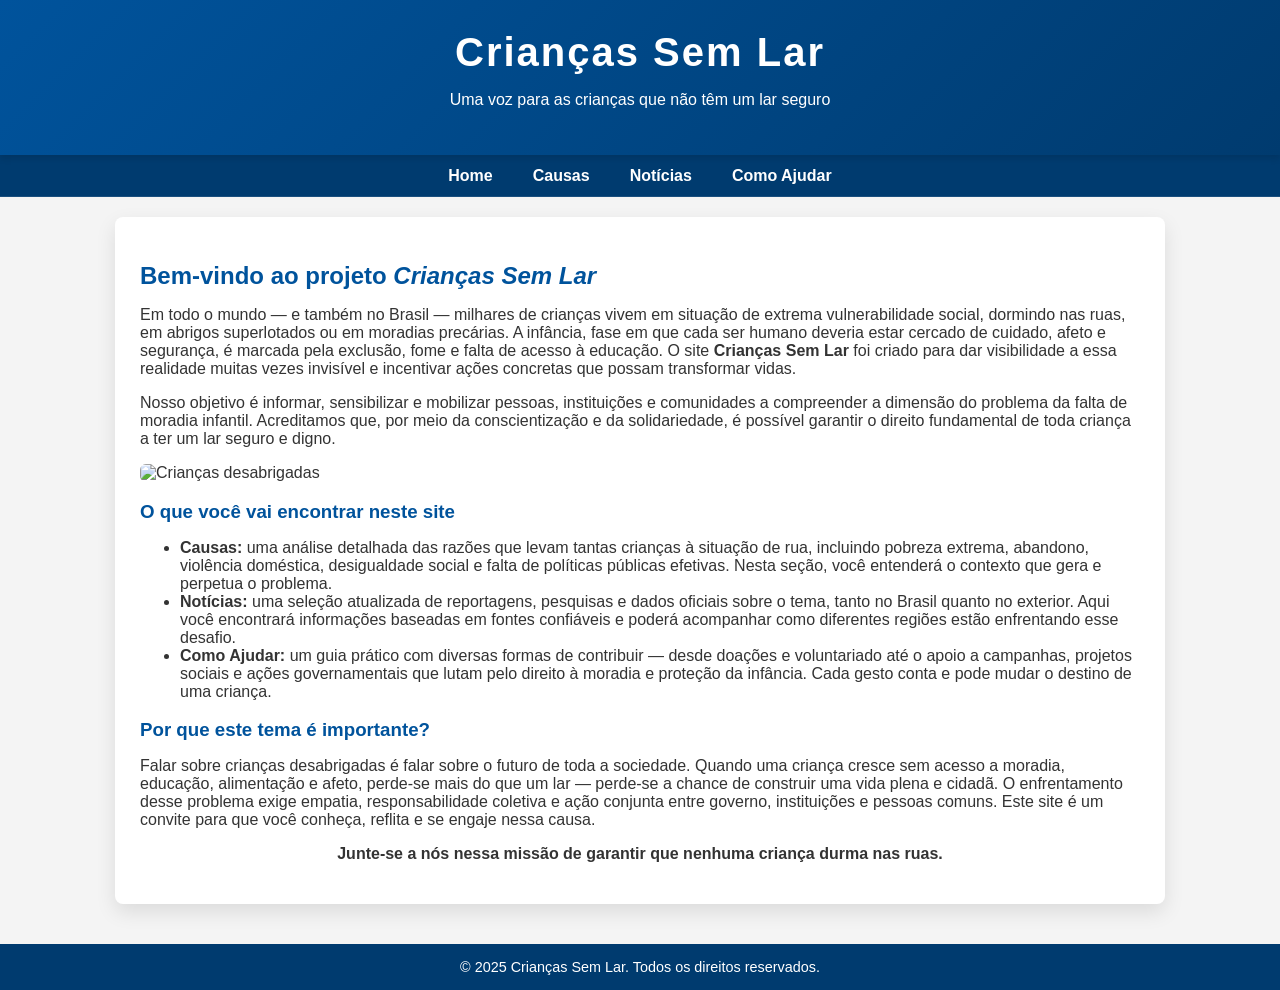
==== index.html @ c8fa72f8 "Site completo" ====
<!DOCTYPE html>
<html lang="pt-BR">
<head>
  <meta charset="UTF-8">
  <title>Crianças Sem Lar – Home</title>
  <link rel="stylesheet" href="styles.css">
</head>
<body>
  <header>
    <h1 class="thh">Crianças Sem Lar</h1>
    <p>Uma voz para as crianças que não têm um lar seguro</p>
  </header>

  <nav>
    <a href="index.html">Home</a>
    <a href="causas.html">Causas</a>
    <a href="noticias.html">Notícias</a>
    <a href="ajudar.html">Como Ajudar</a>
  </nav>

  <div class="container">
    <h2>Bem-vindo ao projeto <em>Crianças Sem Lar</em></h2>

    <p>
      Em todo o mundo — e também no Brasil — milhares de crianças vivem em situação de extrema vulnerabilidade social, 
      dormindo nas ruas, em abrigos superlotados ou em moradias precárias. A infância, fase em que cada ser humano 
      deveria estar cercado de cuidado, afeto e segurança, é marcada pela exclusão, fome e falta de acesso à educação.  
      O site <strong>Crianças Sem Lar</strong> foi criado para dar visibilidade a essa realidade muitas vezes invisível 
      e incentivar ações concretas que possam transformar vidas.
    </p>

    <p>
      Nosso objetivo é informar, sensibilizar e mobilizar pessoas, instituições e comunidades a compreender a dimensão 
      do problema da falta de moradia infantil. Acreditamos que, por meio da conscientização e da solidariedade, é 
      possível garantir o direito fundamental de toda criança a ter um lar seguro e digno.
    </p>

    <img class="responsive" src="https://www.sul21.com.br/wp-content/uploads/2015/10/20151005-jornal-sul21-9521cf051015-07.jpg" alt="Crianças desabrigadas">

    <h3>O que você vai encontrar neste site</h3>
    <ul>
      <li>
        <strong>Causas:</strong> uma análise detalhada das razões que levam tantas crianças à situação de rua, 
        incluindo pobreza extrema, abandono, violência doméstica, desigualdade social e falta de políticas públicas 
        efetivas. Nesta seção, você entenderá o contexto que gera e perpetua o problema.
      </li>

      <li>
        <strong>Notícias:</strong> uma seleção atualizada de reportagens, pesquisas e dados oficiais sobre o tema, 
        tanto no Brasil quanto no exterior. Aqui você encontrará informações baseadas em fontes confiáveis e 
        poderá acompanhar como diferentes regiões estão enfrentando esse desafio.
      </li>

      <li>
        <strong>Como Ajudar:</strong> um guia prático com diversas formas de contribuir — desde doações e 
        voluntariado até o apoio a campanhas, projetos sociais e ações governamentais que lutam pelo direito à moradia 
        e proteção da infância. Cada gesto conta e pode mudar o destino de uma criança.
      </li>
    </ul>

    <h3>Por que este tema é importante?</h3>
    <p>
      Falar sobre crianças desabrigadas é falar sobre o futuro de toda a sociedade. Quando uma criança cresce sem 
      acesso a moradia, educação, alimentação e afeto, perde-se mais do que um lar — perde-se a chance de construir 
      uma vida plena e cidadã. O enfrentamento desse problema exige empatia, responsabilidade coletiva e ação 
      conjunta entre governo, instituições e pessoas comuns.  
      Este site é um convite para que você conheça, reflita e se engaje nessa causa.
    </p>

    <p style="text-align:center;">
      <strong>Junte-se a nós nessa missão de garantir que nenhuma criança durma nas ruas.</strong>
    </p>
  </div>

  <footer class="footer">
    &copy; 2025 Crianças Sem Lar. Todos os direitos reservados.
  </footer>
</body>
</html>
---- styles.css ----
/* Reset básico e corpo */
body {
  margin: 0;
  font-family: 'Arial', sans-serif;
  background: #f4f4f4;
  color: #333;
}

/* Header aprimorado */
header {
  background: linear-gradient(135deg, #00539C, #003B6F);
  color: #fff;
  padding: 30px 20px;
  text-align: center;
  position: relative;
  box-shadow: 0 4px 6px rgba(0,0,0,0.1);
  transition: all 0.3s ease;
}

header h1 {
  margin: 0;
  font-size: 2.5em;
  letter-spacing: 2px;
}

.thh {
  font-family: 'Trebuchet MS', sans-serif;
color: #fff; }

/* Navegação mais elegante */
nav {
  display: flex;
  justify-content: center;
  background: #003B6F;
  padding: 12px 0;
  box-shadow: inset 0 -1px 0 rgba(255,255,255,0.1);
}

nav a {
  color: #fff;
  margin: 0 20px;
  text-decoration: none;
  font-weight: bold;
  position: relative;
  transition: color 0.3s ease;
}

nav a::after {
  content: '';
  display: block;
  width: 0;
  height: 2px;
  background: #FFD700;
  transition: width 0.3s;
  position: absolute;
  bottom: -4px;
  left: 0;
}

nav a:hover {
  color: #FFD700;
}

nav a:hover::after {
  width: 100%;
}

/* Container principal */
.container {
  width: 90%;
  max-width: 1000px;
  margin: 20px auto;
  background: #fff;
  padding: 25px;
  border-radius: 8px;
  box-shadow: 0 8px 20px rgba(0,0,0,0.1);
}

/* Títulos */
h1, h2, h3 {
  color: #00539C;
  margin-bottom: 15px;
}

/* Imagens responsivas */
img.responsive {
  width: 100%;
  height: auto;
  border-radius: 6px;
}

/* Footer */
.footer {
  background: #003B6F;
  color: #fff;
  text-align: center;
  padding: 15px 0;
  margin-top: 40px;
  font-size: 0.9em;
}

/* Botões */
.button {
  display: inline-block;
  padding: 12px 25px;
  background: #00539C;
  color: #fff;
  text-decoration: none;
  border-radius: 6px;
  font-weight: bold;
  transition: background 0.3s ease, transform 0.2s ease;
}

.button:hover {
  background: #003B6F;
  transform: translateY(-2px);
}
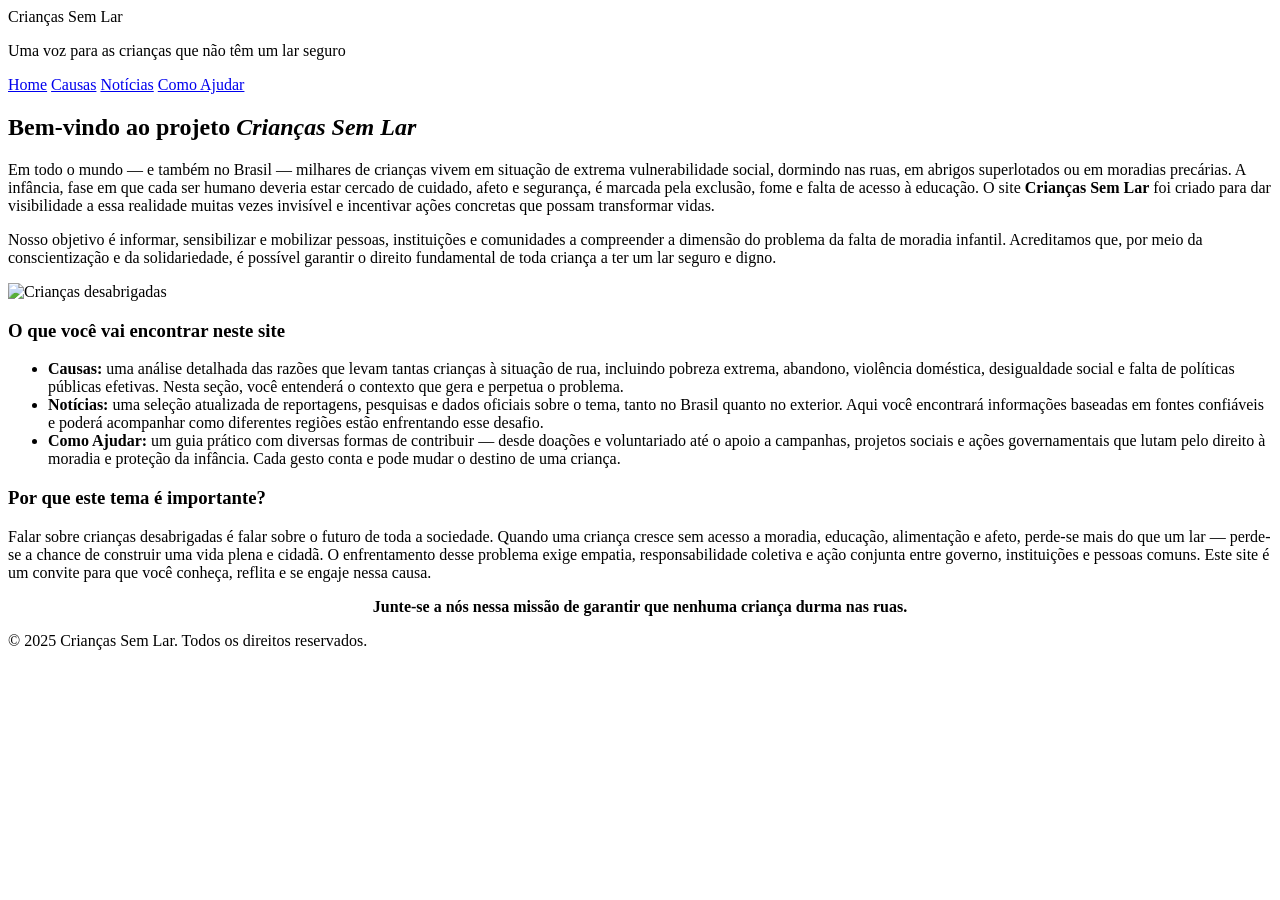
==== commit 7d028068: "Atualizações" ====
--- a/index.html
+++ b/index.html
@@ -3,7 +3,7 @@
 <head>
   <meta charset="UTF-8">
   <title>Crianças Sem Lar – Home</title>
-  <link rel="stylesheet" href="styles.css">
+  <link rel="stylesheet" href="styles.css
 </head>
 <body>
   <header>
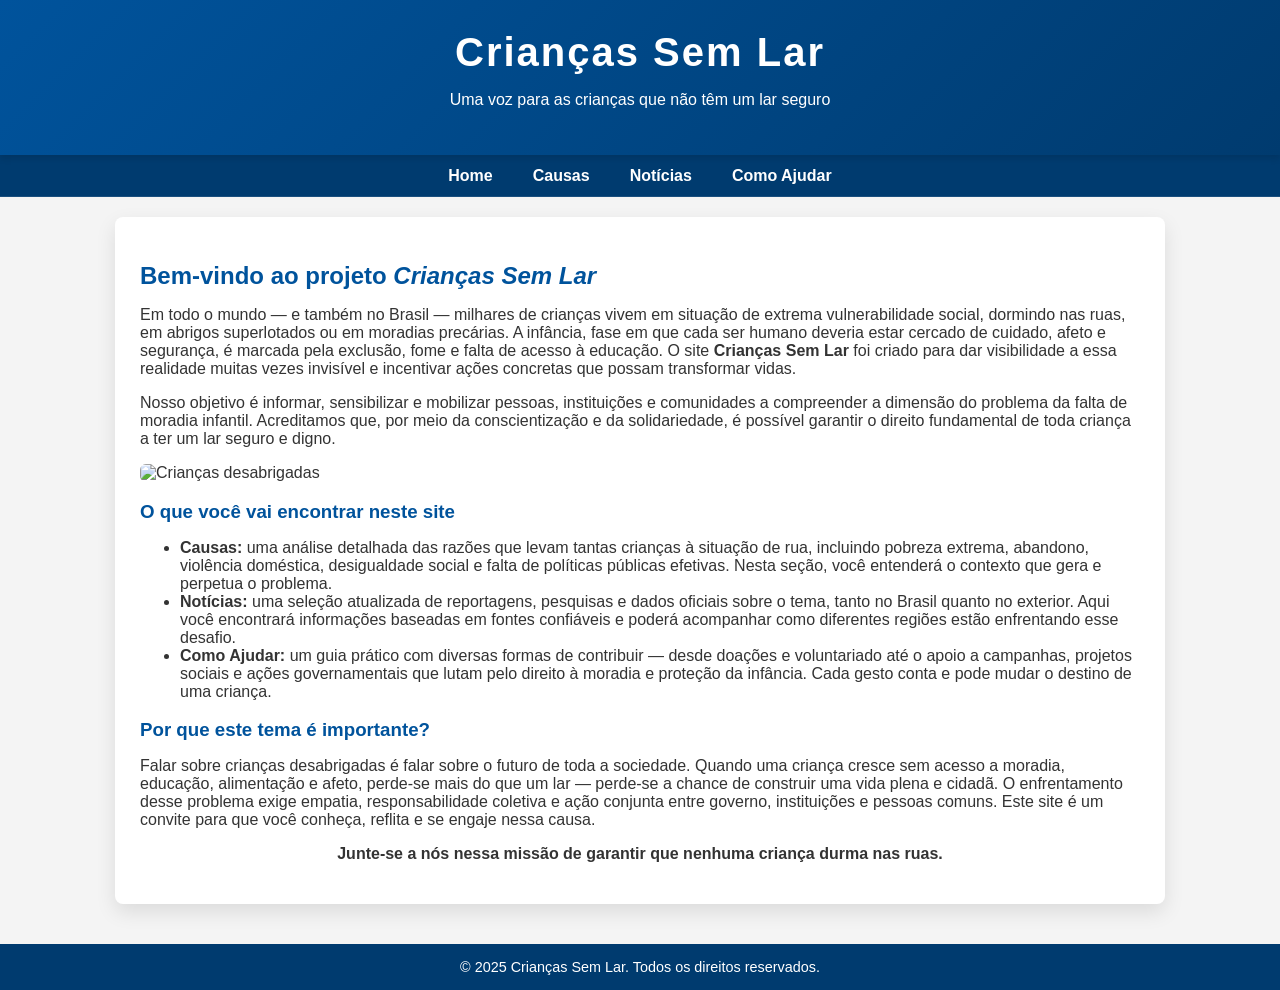
==== commit aca3b963: "." ====
--- a/index.html
+++ b/index.html
@@ -3,7 +3,7 @@
 <head>
   <meta charset="UTF-8">
   <title>Crianças Sem Lar – Home</title>
-  <link rel="stylesheet" href="styles.css
+  <link rel="stylesheet" href="styles.css">
 </head>
 <body>
   <header>
--- a/styles.css
+++ b/styles.css
@@ -0,0 +1,115 @@
+
+body {
+  margin: 0;
+  font-family: 'Arial', sans-serif;
+  background: #f4f4f4;
+  color: #333;
+}
+
+header {
+  background: linear-gradient(135deg, #00539C, #003B6F);
+  color: #fff;
+  padding: 30px 20px;
+  text-align: center;
+  position: relative;
+  box-shadow: 0 4px 6px rgba(0,0,0,0.1);
+  transition: all 0.3s ease;
+}
+
+header h1 {
+  margin: 0;
+  font-size: 2.5em;
+  letter-spacing: 2px;
+}
+
+.thh {
+  font-family: 'Trebuchet MS', sans-serif;
+color: #fff; }
+
+
+nav {
+  display: flex;
+  justify-content: center;
+  background: #003B6F;
+  padding: 12px 0;
+  box-shadow: inset 0 -1px 0 rgba(255,255,255,0.1);
+}
+
+nav a {
+  color: #fff;
+  margin: 0 20px;
+  text-decoration: none;
+  font-weight: bold;
+  position: relative;
+  transition: color 0.3s ease;
+}
+
+nav a::after {
+  content: '';
+  display: block;
+  width: 0;
+  height: 2px;
+  background: #FFD700;
+  transition: width 0.3s;
+  position: absolute;
+  bottom: -4px;
+  left: 0;
+}
+
+nav a:hover {
+  color: #FFD700;
+}
+
+nav a:hover::after {
+  width: 100%;
+}
+
+
+.container {
+  width: 90%;
+  max-width: 1000px;
+  margin: 20px auto;
+  background: #fff;
+  padding: 25px;
+  border-radius: 8px;
+  box-shadow: 0 8px 20px rgba(0,0,0,0.1);
+}
+
+
+h1, h2, h3 {
+  color: #00539C;
+  margin-bottom: 15px;
+}
+
+
+img.responsive {
+  width: 100%;
+  height: auto;
+  border-radius: 6px;
+}
+
+
+.footer {
+  background: #003B6F;
+  color: #fff;
+  text-align: center;
+  padding: 15px 0;
+  margin-top: 40px;
+  font-size: 0.9em;
+}
+
+.button {
+  display: inline-block;
+  padding: 12px 25px;
+  background: #00539C;
+  color: #fff;
+  text-decoration: none;
+  border-radius: 6px;
+  font-weight: bold;
+  transition: background 0.3s ease, transform 0.2s ease;
+}
+
+.button:hover {
+  background: #003B6F;
+  transform: translateY(-2px);
+}
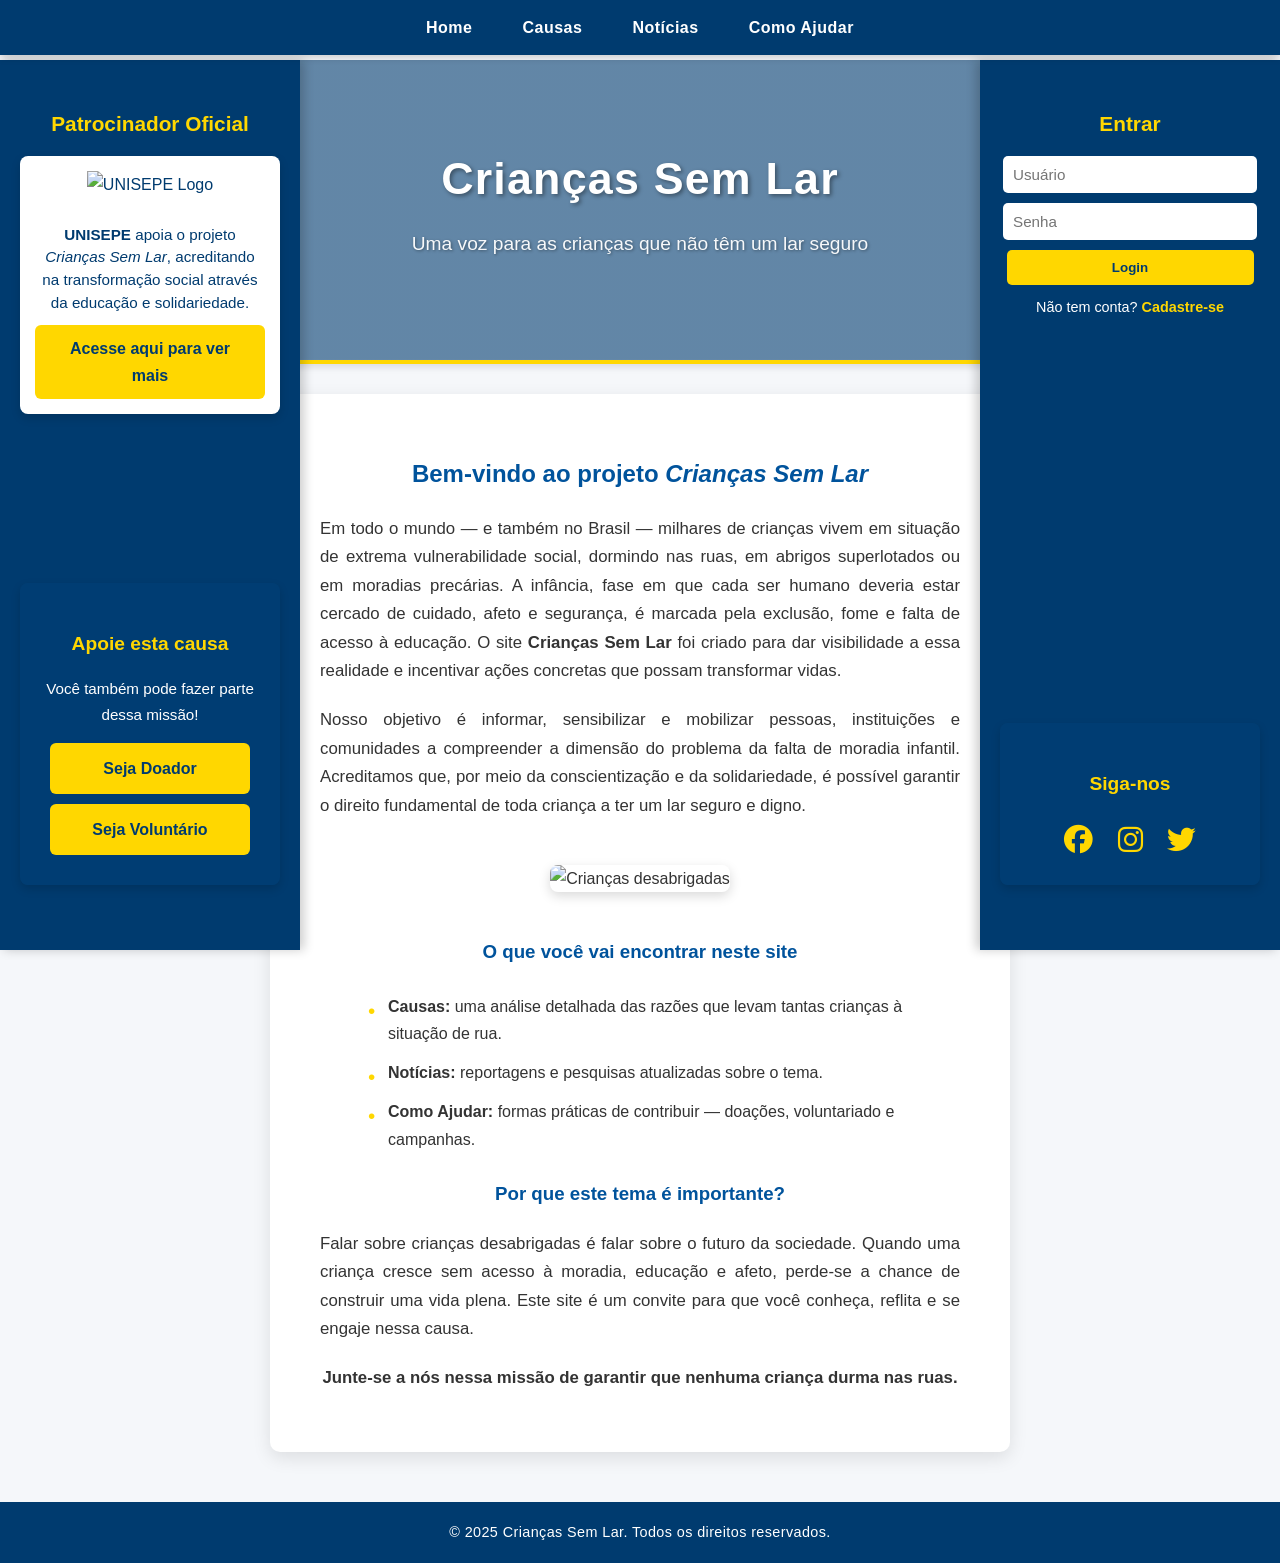
==== commit 953e0a7c: "Estagio 2 completo Criação de SIDEBAR DIR e ESQ, uma alteração nas centralizações devido as alteraçõ" ====
--- a/index.html
+++ b/index.html
@@ -2,31 +2,79 @@
 <html lang="pt-BR">
 <head>
   <meta charset="UTF-8">
-  <title>Crianças Sem Lar – Home</title>
+  <title>Crianças Sem Lar</title>
   <link rel="stylesheet" href="styles.css">
+
+  <!-- Favicon -->
+  <link rel="icon" type="image/png" href="favicon.png">
+  
+  <!-- Font Awesome para ícones de redes sociais -->
+  <link rel="stylesheet" href="https://cdnjs.cloudflare.com/ajax/libs/font-awesome/6.5.0/css/all.min.css">
 </head>
+
 <body>
-  <header>
-    <h1 class="thh">Crianças Sem Lar</h1>
-    <p>Uma voz para as crianças que não têm um lar seguro</p>
-  </header>
-
-  <nav>
+ <!-- ======= NAVBAR ======= -->
+  <nav class="navbar">
     <a href="index.html">Home</a>
     <a href="causas.html">Causas</a>
     <a href="noticias.html">Notícias</a>
     <a href="ajudar.html">Como Ajudar</a>
   </nav>
 
-  <div class="container">
+  <!-- ======= SIDEBAR ESQUERDA ======= -->
+  <div class="sidebar-left">
+    <div class="patrocinador-section">
+      <h3>Patrocinador Oficial</h3>
+      <div class="patrocinador-card">
+        <img src="https://portal.unisepe.com.br/wp-content/themes/unisepe/assets/images/logos/UNIVR.png" alt="UNISEPE Logo">
+        <p><strong>UNISEPE</strong> apoia o projeto <em>Crianças Sem Lar</em>, acreditando na transformação social através da educação e solidariedade.</p>
+        <a href="https://www.unisepe.com.br" target="_blank" class="btn-patrocinador">Acesse aqui para ver mais</a>
+      </div>
+    </div>
+
+    <div class="apoio-section">
+      <h4>Apoie esta causa</h4>
+      <p>Você também pode fazer parte dessa missão!</p>
+      <a href="doar.html" class="btn-apoio">Seja Doador</a>
+      <a href="voluntario.html" class="btn-apoio">Seja Voluntário</a>
+    </div>
+  </div>
+
+  <!-- ======= SIDEBAR DIREITA ======= -->
+  <div class="sidebar">
+    <div class="user-section">
+      <h3>Entrar</h3>
+      <form class="login-form">
+        <input type="text" placeholder="Usuário" required>
+        <input type="password" placeholder="Senha" required>
+        <button type="submit">Login</button>
+      </form>
+      <p class="cadastro-text">Não tem conta? <a href="cadastro.html">Cadastre-se</a></p>
+    </div>
+
+    <div class="social-section">
+      <h4>Siga-nos</h4>
+      <a href="#" class="social-icon"><i class="fab fa-facebook"></i></a>
+      <a href="#" class="social-icon"><i class="fab fa-instagram"></i></a>
+      <a href="#" class="social-icon"><i class="fab fa-twitter"></i></a>
+    </div>
+  </div>
+
+  <!-- ======= HEADER ======= -->
+  <header>
+    <h1 class="thh">Crianças Sem Lar</h1>
+    <p>Uma voz para as crianças que não têm um lar seguro</p>
+  </header>
+
+  <main class="container">
     <h2>Bem-vindo ao projeto <em>Crianças Sem Lar</em></h2>
 
     <p>
       Em todo o mundo — e também no Brasil — milhares de crianças vivem em situação de extrema vulnerabilidade social, 
       dormindo nas ruas, em abrigos superlotados ou em moradias precárias. A infância, fase em que cada ser humano 
       deveria estar cercado de cuidado, afeto e segurança, é marcada pela exclusão, fome e falta de acesso à educação.  
-      O site <strong>Crianças Sem Lar</strong> foi criado para dar visibilidade a essa realidade muitas vezes invisível 
-      e incentivar ações concretas que possam transformar vidas.
+      O site <strong>Crianças Sem Lar</strong> foi criado para dar visibilidade a essa realidade e incentivar ações 
+      concretas que possam transformar vidas.
     </p>
 
     <p>
@@ -39,39 +87,24 @@
 
     <h3>O que você vai encontrar neste site</h3>
     <ul>
-      <li>
-        <strong>Causas:</strong> uma análise detalhada das razões que levam tantas crianças à situação de rua, 
-        incluindo pobreza extrema, abandono, violência doméstica, desigualdade social e falta de políticas públicas 
-        efetivas. Nesta seção, você entenderá o contexto que gera e perpetua o problema.
-      </li>
-
-      <li>
-        <strong>Notícias:</strong> uma seleção atualizada de reportagens, pesquisas e dados oficiais sobre o tema, 
-        tanto no Brasil quanto no exterior. Aqui você encontrará informações baseadas em fontes confiáveis e 
-        poderá acompanhar como diferentes regiões estão enfrentando esse desafio.
-      </li>
-
-      <li>
-        <strong>Como Ajudar:</strong> um guia prático com diversas formas de contribuir — desde doações e 
-        voluntariado até o apoio a campanhas, projetos sociais e ações governamentais que lutam pelo direito à moradia 
-        e proteção da infância. Cada gesto conta e pode mudar o destino de uma criança.
-      </li>
+      <li><strong>Causas:</strong> uma análise detalhada das razões que levam tantas crianças à situação de rua.</li>
+      <li><strong>Notícias:</strong> reportagens e pesquisas atualizadas sobre o tema.</li>
+      <li><strong>Como Ajudar:</strong> formas práticas de contribuir — doações, voluntariado e campanhas.</li>
     </ul>
 
     <h3>Por que este tema é importante?</h3>
     <p>
-      Falar sobre crianças desabrigadas é falar sobre o futuro de toda a sociedade. Quando uma criança cresce sem 
-      acesso a moradia, educação, alimentação e afeto, perde-se mais do que um lar — perde-se a chance de construir 
-      uma vida plena e cidadã. O enfrentamento desse problema exige empatia, responsabilidade coletiva e ação 
-      conjunta entre governo, instituições e pessoas comuns.  
+      Falar sobre crianças desabrigadas é falar sobre o futuro da sociedade. Quando uma criança cresce sem 
+      acesso à moradia, educação e afeto, perde-se a chance de construir uma vida plena.  
       Este site é um convite para que você conheça, reflita e se engaje nessa causa.
     </p>
 
     <p style="text-align:center;">
       <strong>Junte-se a nós nessa missão de garantir que nenhuma criança durma nas ruas.</strong>
     </p>
-  </div>
+  </main>
 
+  <!-- ======= FOOTER ======= -->
   <footer class="footer">
     &copy; 2025 Crianças Sem Lar. Todos os direitos reservados.
   </footer>
--- a/styles.css
+++ b/styles.css
@@ -1,91 +1,343 @@
-
+/* ===== BASE ===== */
 body {
   margin: 0;
-  font-family: 'Arial', sans-serif;
-  background: #f4f4f4;
+  font-family: 'Segoe UI', Arial, sans-serif;
+  background: #f5f7fa;
   color: #333;
-}
-
-header {
-  background: linear-gradient(135deg, #00539C, #003B6F);
-  color: #fff;
-  padding: 30px 20px;
-  text-align: center;
-  position: relative;
-  box-shadow: 0 4px 6px rgba(0,0,0,0.1);
-  transition: all 0.3s ease;
-}
-
-header h1 {
-  margin: 0;
-  font-size: 2.5em;
-  letter-spacing: 2px;
-}
-
-.thh {
-  font-family: 'Trebuchet MS', sans-serif;
-color: #fff; }
-
-
-nav {
+  line-height: 1.7;
+}
+
+/* ===== NAVBAR FIXA ===== */
+.navbar {
+  position: fixed;
+  top: 0;
+  left: 0;
+  width: 100%;
+  background: #003B6F;
   display: flex;
   justify-content: center;
-  background: #003B6F;
-  padding: 12px 0;
-  box-shadow: inset 0 -1px 0 rgba(255,255,255,0.1);
-}
-
-nav a {
-  color: #fff;
-  margin: 0 20px;
+  padding: 14px 0;
+  z-index: 200;
+  box-shadow: 0 2px 8px rgba(0,0,0,0.2);
+}
+
+.navbar a {
+  color: #fff;
   text-decoration: none;
-  font-weight: bold;
+  margin: 0 25px;
+  font-weight: 600;
+  letter-spacing: 0.5px;
   position: relative;
   transition: color 0.3s ease;
 }
 
-nav a::after {
+.navbar a::after {
   content: '';
-  display: block;
+  position: absolute;
   width: 0;
   height: 2px;
   background: #FFD700;
-  transition: width 0.3s;
+  left: 0;
+  bottom: -4px;
+  transition: width 0.3s ease;
+}
+
+.navbar a:hover {
+  color: #FFD700;
+}
+
+.navbar a:hover::after {
+  width: 100%;
+}
+
+/* ===== HEADER ===== */
+header {
+  margin-top: 60px;
+  background-image: linear-gradient(rgba(0, 59, 111, 0.6), rgba(0, 59, 111, 0.6)),
+                    url('https://www.sul21.com.br/wp-content/uploads/2015/10/20151005-jornal-sul21-9486cf051015-05.jpg');
+  background-size: cover;
+  background-position: center;
+  color: #fff;
+  text-align: center;
+  padding: 80px 20px;
+  box-shadow: 0 4px 6px rgba(0,0,0,0.1);
+  border-bottom: 4px solid #FFD700;
+}
+
+header h1 {
+  margin: 0;
+  font-size: 2.8em;
+  letter-spacing: 1.2px;
+  text-shadow: 2px 2px 4px rgba(0,0,0,0.4);
+}
+
+header p {
+  font-size: 1.2em;
+  margin-top: 12px;
+  opacity: 0.95;
+  text-shadow: 1px 1px 3px rgba(0,0,0,0.4);
+}
+
+/* ===== CONTEÚDO CENTRAL ===== */
+.container {
+  width: calc(100% - 540px);
+  max-width: 900px;
+  margin: 30px auto;
+  background: #fff;
+  padding: 40px 50px;
+  border-radius: 10px;
+  box-shadow: 0 6px 18px rgba(0,0,0,0.1);
+  text-align: center;
+  box-sizing: border-box;
+}
+
+.container h2, .container h3 {
+  color: #00539C;
+  margin-bottom: 20px;
+  text-align: center;
+}
+
+.container p {
+  text-align: justify;
+  margin-bottom: 20px;
+  font-size: 1.05em;
+}
+
+.container ul {
+  list-style: none;
+  padding: 0;
+  margin: 25px auto;
+  width: 85%;
+  text-align: left;
+}
+
+.container ul li {
+  margin-bottom: 12px;
+  padding-left: 20px;
+  position: relative;
+}
+
+.container ul li::before {
+  content: "•";
+  color: #FFD700;
   position: absolute;
-  bottom: -4px;
   left: 0;
-}
-
-nav a:hover {
-  color: #FFD700;
-}
-
-nav a:hover::after {
-  width: 100%;
-}
-
-
-.container {
-  width: 90%;
-  max-width: 1000px;
-  margin: 20px auto;
-  background: #fff;
-  padding: 25px;
-  border-radius: 8px;
-  box-shadow: 0 8px 20px rgba(0,0,0,0.1);
-}
-
-
-h1, h2, h3 {
-  color: #00539C;
-  margin-bottom: 15px;
-}
-
+  font-size: 1.3em;
+}
 
 img.responsive {
   width: 100%;
   height: auto;
+  border-radius: 8px;
+  margin: 25px 0;
+  box-shadow: 0 4px 12px rgba(0,0,0,0.15);
+}
+
+/* ===== SIDEBAR ESQUERDA ===== */
+.sidebar-left {
+  position: fixed;
+  top: 60px;
+  left: 0;
+  width: 260px;
+  height: calc(100% - 60px);
+  background:  #003B6F;
+  color: #fff;
+  padding: 25px 20px;
+  box-shadow: 4px 0 10px rgba(0,0,0,0.2);
+  display: flex;
+  flex-direction: column;
+  justify-content: space-between;
+  z-index: 100;
+}
+
+.patrocinador-section h3 {
+  text-align: center;
+  color: #FFD700;
+  margin-bottom: 15px;
+  font-size: 1.3em;
+}
+
+.patrocinador-card {
+  background: #fff;
+  color: #003B6F;
+  border-radius: 8px;
+  padding: 15px;
+  text-align: center;
+  box-shadow: 0 4px 10px rgba(0, 0, 0, 0.15);
+}
+
+.patrocinador-card img {
+  max-width: 100%;
+  height: auto;
+  margin-bottom: 10px;
+}
+
+.patrocinador-card p {
+  font-size: 0.95em;
+  line-height: 1.5em;
+  margin-bottom: 10px;
+}
+
+.btn-patrocinador {
+  display: inline-block;
+  background: #FFD700;
+  color: #003B6F;
+  text-decoration: none;
+  padding: 10px 15px;
   border-radius: 6px;
+  font-weight: bold;
+  transition: background 0.3s, transform 0.2s;
+}
+
+.btn-patrocinador:hover {
+  background: #fff;
+  transform: translateY(-2px);
+}
+
+/* ===== APOIE ESTA CAUSA ===== */
+.apoio-section {
+  text-align: center;
+  margin-top: 40px;
+  margin-bottom: 40px;
+  padding: 20px;
+  background:  #013f75c9;
+  border-radius: 8px;
+  box-shadow: 0 4px 10px rgba(0,0,0,0.15);
+}
+
+.apoio-section h4 {
+  color: #FFD700;
+  font-size: 1.2em;
+  margin-bottom: 12px;
+}
+
+.apoio-section p {
+  font-size: 0.95em;
+  margin-bottom: 15px;
+  color: #fff;
+}
+
+.btn-apoio {
+  display: block;
+  background: #FFD700;
+  color: #003B6F;
+  text-decoration: none;
+  margin: 10px auto;
+  padding: 12px;
+  border-radius: 6px;
+  font-weight: bold;
+  width: 80%;
+  transition: background 0.3s, transform 0.2s;
+}
+
+.btn-apoio:hover {
+  background: #fff;
+  transform: translateY(-2px);
+}
+
+/* ===== SIDEBAR DIREITA ===== */
+.sidebar {
+  position: fixed;
+  top: 60px;
+  right: 0;
+  width: 260px;
+  height: calc(100% - 60px);
+  background: #003B6F;
+  color: #fff;
+  padding: 25px 20px;
+  box-shadow: -4px 0 10px rgba(0,0,0,0.2);
+  display: flex;
+  flex-direction: column;
+  justify-content: space-between;
+  z-index: 100;
+}
+
+.user-section {
+  text-align: center;
+}
+
+.user-section h3 {
+  margin-bottom: 15px;
+  color: #FFD700;
+  font-size: 1.3em;
+}
+
+.login-form {
+  display: flex;
+  flex-direction: column;
+  align-items: center;
+}
+
+.login-form input {
+  width: 90%;
+  padding: 10px;
+  margin-bottom: 10px;
+  border: none;
+  border-radius: 5px;
+  outline: none;
+  font-size: 0.95em;
+}
+
+.login-form button {
+  width: 95%;
+  padding: 10px;
+  background: #FFD700;
+  color: #003B6F;
+  border: none;
+  border-radius: 5px;
+  font-weight: bold;
+  cursor: pointer;
+  transition: 0.3s;
+}
+
+.login-form button:hover {
+  background: #fff;
+  color: #003B6F;
+}
+
+.cadastro-text {
+  margin-top: 10px;
+  font-size: 0.9em;
+}
+
+.cadastro-text a {
+  color: #FFD700;
+  text-decoration: none;
+  font-weight: bold;
+}
+
+.cadastro-text a:hover {
+  text-decoration: underline;
+}
+
+/* ===== SESSÃO SIGA-NOS ===== */
+.social-section {
+  text-align: center;
+  margin-top: 40px;
+  margin-bottom: 40px;
+  padding: 20px;
+  background: #013f75c9;
+  border-radius: 8px;
+  box-shadow: 0 4px 10px rgba(0,0,0,0.15);
+}
+
+.social-section h4 {
+  margin-bottom: 15px;
+  font-size: 1.2em;
+  color: #FFD700;
+}
+
+.social-icon {
+  display: inline-block;
+  margin: 0 10px;
+  font-size: 1.8em;
+  color: #FFD700;
+  transition: transform 0.3s, color 0.3s;
+}
+
+.social-icon:hover {
+  transform: scale(1.2);
+  color: #fff;
 }
 
 
@@ -93,23 +345,8 @@
   background: #003B6F;
   color: #fff;
   text-align: center;
-  padding: 15px 0;
-  margin-top: 40px;
+  padding: 18px 0;
+  margin-top: 50px;
   font-size: 0.9em;
-}
-
-.button {
-  display: inline-block;
-  padding: 12px 25px;
-  background: #00539C;
-  color: #fff;
-  text-decoration: none;
-  border-radius: 6px;
-  font-weight: bold;
-  transition: background 0.3s ease, transform 0.2s ease;
-}
-
-.button:hover {
-  background: #003B6F;
-  transform: translateY(-2px);
-}
+  letter-spacing: 0.4px;
+}
